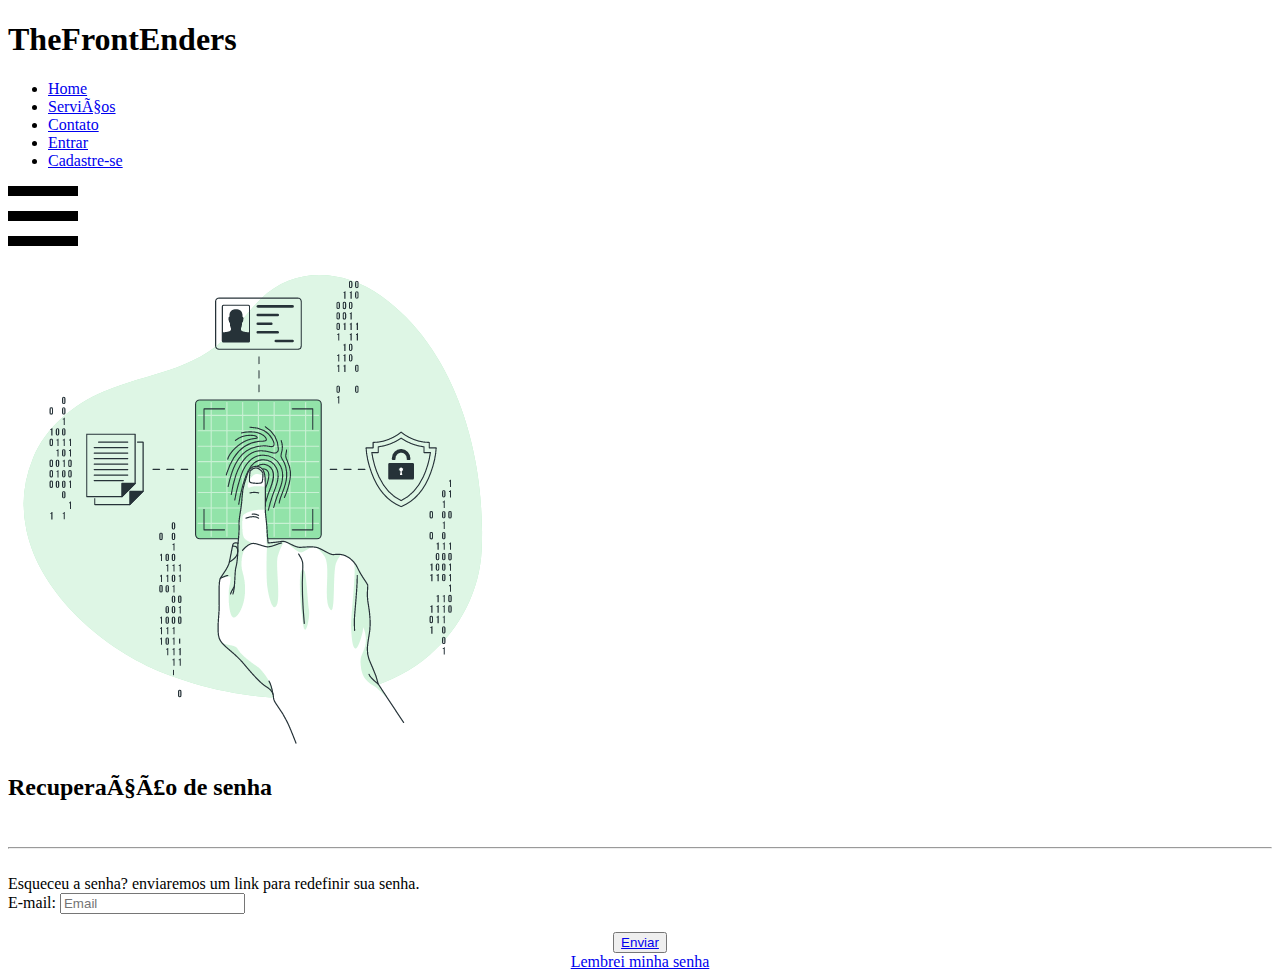
==== HTML/recupera.html @ 83ecdb69 "Add files via upload" ====
<!DOCTYPE HTML>
<HTML lang="pt-br">

<head>
    <meta charset="UTC-8"> <!-- identifica os sinais de linguagem-->
    <meta http-equiv="X-UA-Compatible" content="IE=edge"><!-- compatibilidade no navegador-->
    <meta name="viewport" content="width=device-width, initial-scale=1.0"><!-- tamanho da tela -->
    <link rel="stylesheet" href="https://cdnjs.cloudflare.com/ajax/libs/font-awesome/6.2.0/css/all.min.css" integrity="sha512-xh6O/CkQoPOWDdYTDqeRdPCVd1SpvCA9XXcUnZS2FmJNp1coAFzvtCN9BmamE+4aHK8yyUHUSCcJHgXloTyT2A==" crossorigin="anonymous" referrerpolicy="no-referrer" />
    <link rel="stylesheet" href="../css/recupera.css"><!-- chamada do CSS-->
    <script src="../JavaScript/recupera.js" defer></script>
    <link rel="icon" href="../imagens/icone2.png">


    <title>Esqueci a senha</title>
</head>

<body>
    <nav class="barranav">
        <h1 class="logo">TheFrontEnders</h1>
        <ul class="nav-links">
            <li><a href="../index.html">Home</a></li>
            <li><a href="../HTML/saibamais.html">Serviços</a></li>
            <li><a href="../HTML/contatos.html">Contato</a></li>
            <li class="ctn"><a href="./login.html">Entrar</a></li>
            <li class="ctn"><a href="./cadastro.html">Cadastre-se</a></li>
        </ul>
        <img src="../imagens/menu-btn.png" alt="" class="menu-btn">

    </nav>

    <main class="container">
        <div class="form-image">
            <img src="../imagens/Recupera.gif" alt="">
        </div>
        <form class="form_recupera">
            <div class="caixa-title-btn">
                <label class="forma-title">
                    <h2>Recuperação de senha</h2>
                </label>      
            </div>
            <br>
        <hr>
            <br>
            <div class="recupera">
                <label class="palavras_amiga">
                    Esqueceu a senha? enviaremos um link para redefinir sua senha.
                </label>
                <br>
                <div class="entrada">
                    <label class="title-caixa" for="email">E-mail:</label>
                    <input class="ddpessoal" type="email" placeholder="Email" id="email" required>
                </div>
            
            </div>
            <br>
            <center>
            <div class="env-button">
                <button><a href="#" id="envia-button" >Enviar</a></button>
            </div>  



            <a href="../HTML/login.html"><label for="button" class="lembrei">Lembrei minha senha</label></a>
            </center>  
        </form>     
    </main>
    <script src="../JavaScript/home.js"></script>
</body>
</html>
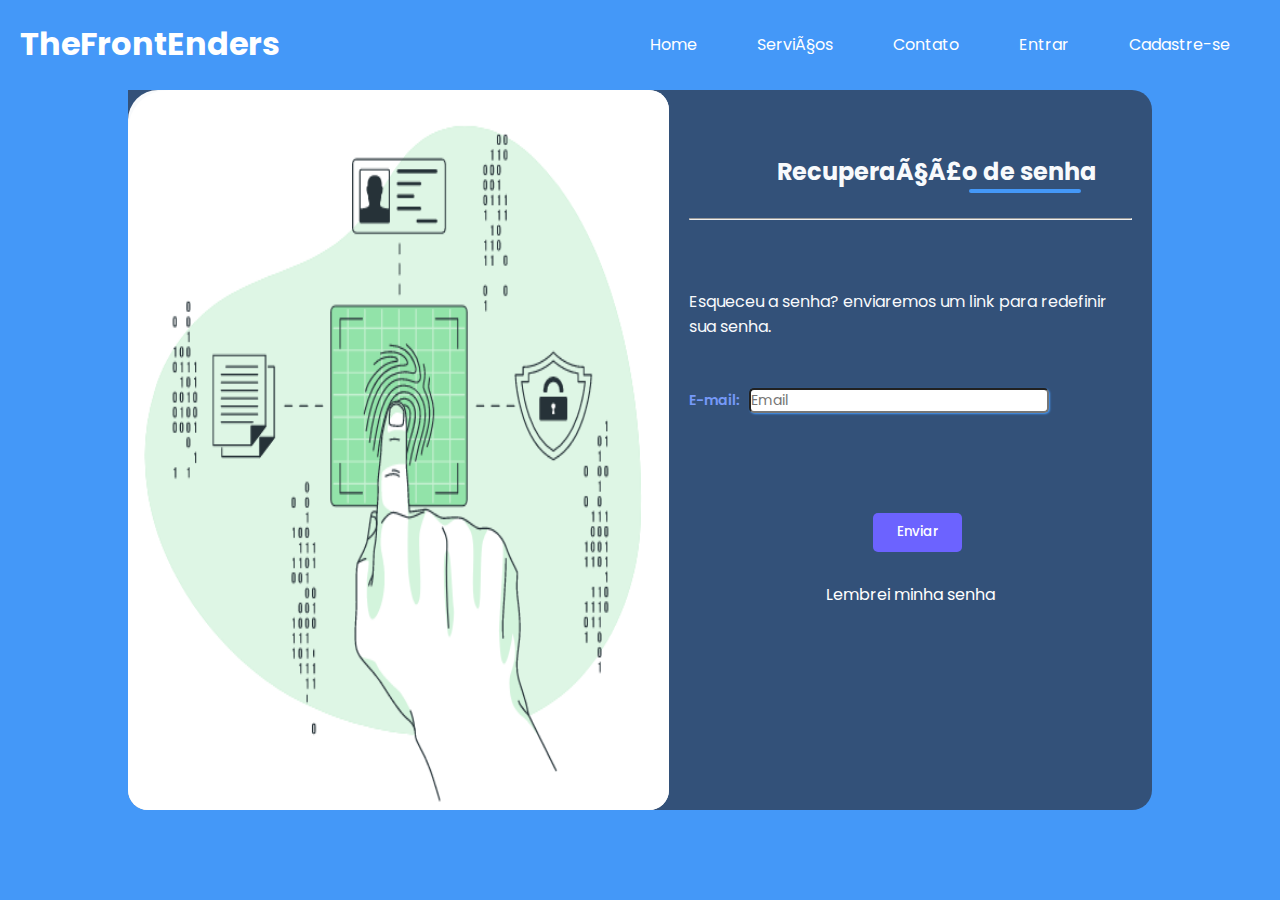
==== commit 62fea853: "Update recupera.html" ====
--- a/HTML/recupera.html
+++ b/HTML/recupera.html
@@ -6,7 +6,7 @@
     <meta http-equiv="X-UA-Compatible" content="IE=edge"><!-- compatibilidade no navegador-->
     <meta name="viewport" content="width=device-width, initial-scale=1.0"><!-- tamanho da tela -->
     <link rel="stylesheet" href="https://cdnjs.cloudflare.com/ajax/libs/font-awesome/6.2.0/css/all.min.css" integrity="sha512-xh6O/CkQoPOWDdYTDqeRdPCVd1SpvCA9XXcUnZS2FmJNp1coAFzvtCN9BmamE+4aHK8yyUHUSCcJHgXloTyT2A==" crossorigin="anonymous" referrerpolicy="no-referrer" />
-    <link rel="stylesheet" href="../css/recupera.css"><!-- chamada do CSS-->
+    <link rel="stylesheet" href="../CSS/recupera.css"><!-- chamada do CSS-->
     <script src="../JavaScript/recupera.js" defer></script>
     <link rel="icon" href="../imagens/icone2.png">
 
@@ -66,4 +66,4 @@
     </main>
     <script src="../JavaScript/home.js"></script>
 </body>
-</html>+</html>
--- a/CSS/recupera.css
+++ b/CSS/recupera.css
@@ -0,0 +1,251 @@
+@import url('https://fonts.googleapis.com/css2?family=Poppins&display=swap');
+
+:root { 
+    /*claro*/
+    --color-light-50: #f8fafc;
+
+    /*escuro*/
+    --color-dark-50: #797984;
+    --color-dark-100: #312d37;
+    --color-dark-900: #000;
+
+    /*azul*/
+    --color-blue-1: rgb(118, 153, 248);
+    --color-blue-2: rgb(68, 152, 248)
+}
+
+* {
+    padding: 0;
+    margin: 0;
+    box-sizing: border-box;
+}
+body *{
+    font-family: 'Poppins', sans-serif;
+}
+body {
+    width: 100%;
+    height: 100vh;
+    display: flex;
+    justify-content: center;
+    align-items: center;
+    background: var(--color-blue-2);
+    font-family: 'Poppins', sans-serif;
+    overflow-x: hidden;
+}
+a {
+    text-decoration: none;
+}
+/* tirar a bolinha de listagem*/
+ul {
+    list-style: none;
+}
+/*marcar a página onde a pessoa está no menu*/
+.ativo {
+    color: rgb(68, 152, 248);
+    text-decoration: none;
+    font-weight: 1000;
+}
+/*menu*/
+.barranav {
+    position: absolute;
+    top: 0;
+    left: 0; 
+    display: flex;
+    width: 100%;
+    justify-content: space-between;
+    padding: 20px;
+    color: rgb(255, 255, 255);
+}
+/* mudar a cor da empresa*/
+.barranav a {
+    color: rgb(255, 255, 255);
+}
+.barranav a:hover {
+    color: rgb(0, 0, 0);
+}
+
+/*mudar a span*/
+.barranav .logo span {
+    color: rgb(102, 159, 244);
+}
+/* links dos menus */
+.nav-links {
+    display: flex;
+    align-items: center;
+}
+.nav-links > li {
+    margin: 0px 30px;
+}
+ul > a {
+    color: white;
+}
+.menu-btn {
+    position: absolute;
+    top: 20px;
+    right: 30px;
+    width: 40px;
+    cursor: pointer; 
+    display: none;
+}
+.form-image {
+    width: 60%;
+    height: 100%;
+    background-color: var(--color-light-50);
+    justify-content: center;
+    align-items: center;
+    min-width: auto;
+    max-width: auto;
+    border-radius: 30px 20px 20px 20px;
+}
+
+.form-image img{
+    justify-content: center;
+    height: 100%;
+    width: 100%;
+    border-radius: 40px 20px 20px 20px;
+}
+
+.container {
+    color: var(--color-light-50);
+    width: 80%;
+    height: 80%;
+    display: inline-flex;
+    background: rgb(51, 81, 121);
+    border-radius: 0px 20px 20px 20px;
+    flex-direction: row;
+}
+
+.caixa-title-btn {
+    padding: 0%;
+    margin-left: 20%;
+    margin-top: 10%;
+    display: flex;
+}
+
+
+
+.forma-title label{
+    border: none;
+    display: inline;
+    justify-content:center;
+    align-content: right;
+    font-size: 14px;
+    margin-left: 0px;
+
+}
+
+.forma-title h2::after {
+    content: '';
+    display: block;
+    width: 7rem;
+    height: 0.2rem;
+    background-color: var(--color-blue-2);
+    margin-left: 60%;
+    border-radius: 10px;
+}
+
+.form_recupera {
+    margin: 20px 20px 20px 20px;
+    display: inline-flex;
+    flex-direction: column;
+}
+
+.recupera{
+    justify-content: space-between;
+    align-items: center; 
+    margin-top: 10%;
+    display: inline-flexbox;
+}
+
+.palavras_amiga label{
+    justify-items: center;
+    font-size: 25px;
+    font-weight: 300;
+    margin: 0px ;
+}
+
+.entrada{
+    margin-top: 10%;
+    border: none;
+    flex-direction: row;
+}
+
+label.title-caixa {
+    width: 30%;
+    font-size: 14px;
+    font-weight: 600;
+    color: var(--color-blue-1);
+}
+
+.ddpessoal {
+    margin: 5px 20px 10% 5px;
+    border-radius: 5px;
+    box-shadow: 1px 1px 2px var(--color-blue-2);
+    font-size: 14px;
+    width: 300px;
+    justify-content: center;
+    align-content: center;
+}
+
+.env-button {
+    margin: 30px 30px 30px 10%;
+    border: none;
+    align-content: center;
+}
+
+.env-button button {
+    border: none;
+    background-color: #6c63ff;
+    padding: 0.6rem 1.5rem;
+    border-radius: 5px;
+    cursor: pointer;
+}
+
+.env-button button:hover {
+    background-color: #190ee0f1;
+}
+
+.env-button button a {
+    text-decoration: none;
+    font-weight: 500;
+    color: #fff;
+}
+
+.lembrei {
+    color: white;
+    text-decoration: none;
+    cursor: pointer;
+}
+@media only screen and (max-width: 850px){
+    .menu-btn {
+        display: block;
+        margin: 10px 0px
+    }
+    .barranav {
+        padding: 0;
+    }
+    .barranav a {
+        color: rgb(255, 255, 255);
+    }
+    .logo {
+        position: absolute;
+        top: 30px;
+        left: 30px;
+    }
+    .nav-links {
+        flex-direction: column;
+        width: 100%;
+        height: 100vh;
+        justify-content: center;
+        background-color: rgb(102, 134, 182);
+        transition: 0.3s ease-in;
+        margin-top: -900px;
+    }
+    .mobile-menu {
+        margin-top: 0px;
+        border-bottom-right-radius: 30%;
+    }
+    .nav-links > li {
+        margin: 30px auto;
+    }
+}